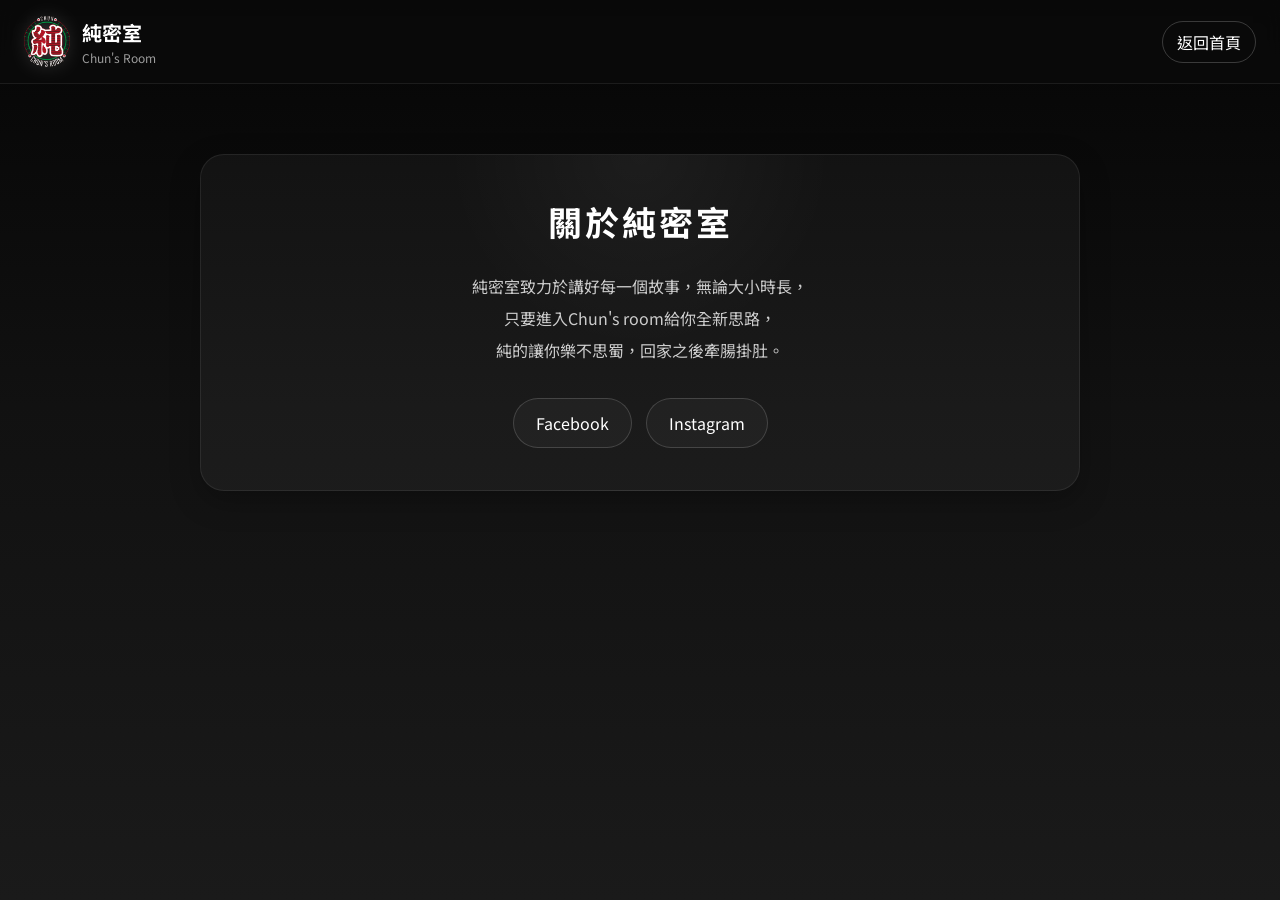
==== about.html @ 8e244197 "Update about.html" ====
<!DOCTYPE html>
<html lang="zh-TW">
<head>
  <meta charset="UTF-8">
  <meta name="viewport" content="width=device-width, initial-scale=1.0">
  <title>關於純密室｜Chun's Room</title>

  <link href="https://fonts.googleapis.com/css2?family=Noto+Sans+TC:wght@400;600;700&display=swap" rel="stylesheet">
  <link rel="stylesheet" href="style.css">

  <style>
    * {
      box-sizing: border-box;
    }

    body {
      margin: 0;
      min-height: 100vh;
      background: linear-gradient(to bottom, #050505 0%, #111 45%, #1a1a1a 100%);
      color: white;
      font-family: "Noto Sans TC", "Microsoft JhengHei", sans-serif;
      overflow-x: hidden;
    }

    .topbar {
      position: sticky;
      top: 0;
      z-index: 20;
      background: rgba(10,10,10,0.82);
      backdrop-filter: blur(10px);
      border-bottom: 1px solid rgba(255,255,255,0.08);
      padding: 16px 24px;
      display: flex;
      justify-content: space-between;
      align-items: center;
      gap: 12px;
      flex-wrap: wrap;
    }

    .brand {
      display: flex;
      align-items: center;
      gap: 12px;
      text-decoration: none;
      color: inherit;
      transition: transform 0.25s ease, opacity 0.25s ease;
    }

    .brand:hover {
      transform: scale(1.05);
      opacity: 0.95;
    }

    .brand img {
      width: 46px;
      filter: drop-shadow(0 0 10px rgba(255,255,255,0.2));
      transition: filter 0.25s ease;
    }

    .brand:hover img {
      filter: drop-shadow(0 0 14px rgba(255,255,255,0.45));
    }

    .brand h1 {
      margin: 0;
      font-size: 20px;
    }

    .brand p {
      margin: 2px 0 0;
      font-size: 12px;
      color: rgba(255,255,255,0.6);
    }

    .back-btn {
      border: 1px solid rgba(255,255,255,0.2);
      padding: 8px 14px;
      border-radius: 999px;
      color: white;
      text-decoration: none;
      transition: 0.25s ease;
    }

    .back-btn:hover {
      background: white;
      color: black;
    }

    .about-wrap {
      max-width: 920px;
      margin: 0 auto;
      padding: 70px 20px 80px;
    }

    .about-card {
      background:
        radial-gradient(circle at top, rgba(255,255,255,0.04), transparent 35%),
        rgba(255,255,255,0.04);
      border: 1px solid rgba(255,255,255,0.08);
      border-radius: 24px;
      padding: 42px 28px;
      text-align: center;
      box-shadow: 0 10px 30px rgba(0,0,0,0.25);
    }

    .about-card h2 {
      margin: 0 0 24px;
      font-size: 34px;
      letter-spacing: 3px;
    }

    .about-card p {
      margin: 0 auto;
      max-width: 720px;
      line-height: 2;
      font-size: 16px;
      color: rgba(255,255,255,0.78);
      white-space: pre-line;
    }

    .about-links {
      margin-top: 32px;
      display: flex;
      justify-content: center;
      gap: 14px;
      flex-wrap: wrap;
    }

    .about-links a {
      display: inline-block;
      padding: 12px 22px;
      border-radius: 999px;
      text-decoration: none;
      color: white;
      border: 1px solid rgba(255,255,255,0.16);
      background: rgba(255,255,255,0.03);
      transition: 0.25s ease;
    }

    .about-links a:hover {
      transform: translateY(-2px);
      background: white;
      color: black;
    }

    @media (max-width: 768px) {
      .about-wrap {
        padding: 50px 18px 60px;
      }

      .about-card {
        padding: 32px 20px;
      }

      .about-card h2 {
        font-size: 28px;
      }

      .about-card p {
        font-size: 15px;
      }
    }
  </style>
</head>
<body>

  <div class="topbar">
    <a class="brand" href="index.html">
      <img src="純-白PNG.png" alt="純密室 Logo">
      <div>
        <h1>純密室</h1>
        <p>Chun's Room</p>
      </div>
    </a>

    <a class="back-btn" href="index.html">返回首頁</a>
  </div>

  <section class="about-wrap">
    <div class="about-card">
      <h2>關於純密室</h2>

      <p>純密室致力於講好每一個故事，無論大小時長，
只要進入Chun's room給你全新思路，﻿
純的讓你樂不思蜀，回家之後牽腸掛肚。</p>

      <div class="about-links">
        <a href="https://www.facebook.com/chunsescaperoom" target="_blank" rel="noopener">Facebook</a>
        <a href="instagram.com/chunsroom/" target="_blank" rel="noopener">Instagram</a>
      </div>
    </div>
  </section>

</body>
</html>
---- style.css ----
/* ===== 全站通用字型 ===== */
body {
  margin: 0;
  font-family: "Noto Sans TC", "Microsoft JhengHei", sans-serif;
  color: white;

  background:
    radial-gradient(circle at top, rgba(130, 40, 255, 0.18), transparent 25%),
    radial-gradient(circle at right, rgba(0, 255, 255, 0.12), transparent 20%),
    linear-gradient(to bottom, #050505 0%, #0b0b12 45%, #111111 100%);

  overflow-x: hidden;
}

/* ===== 基本設定 ===== */
* {
  box-sizing: border-box;
}
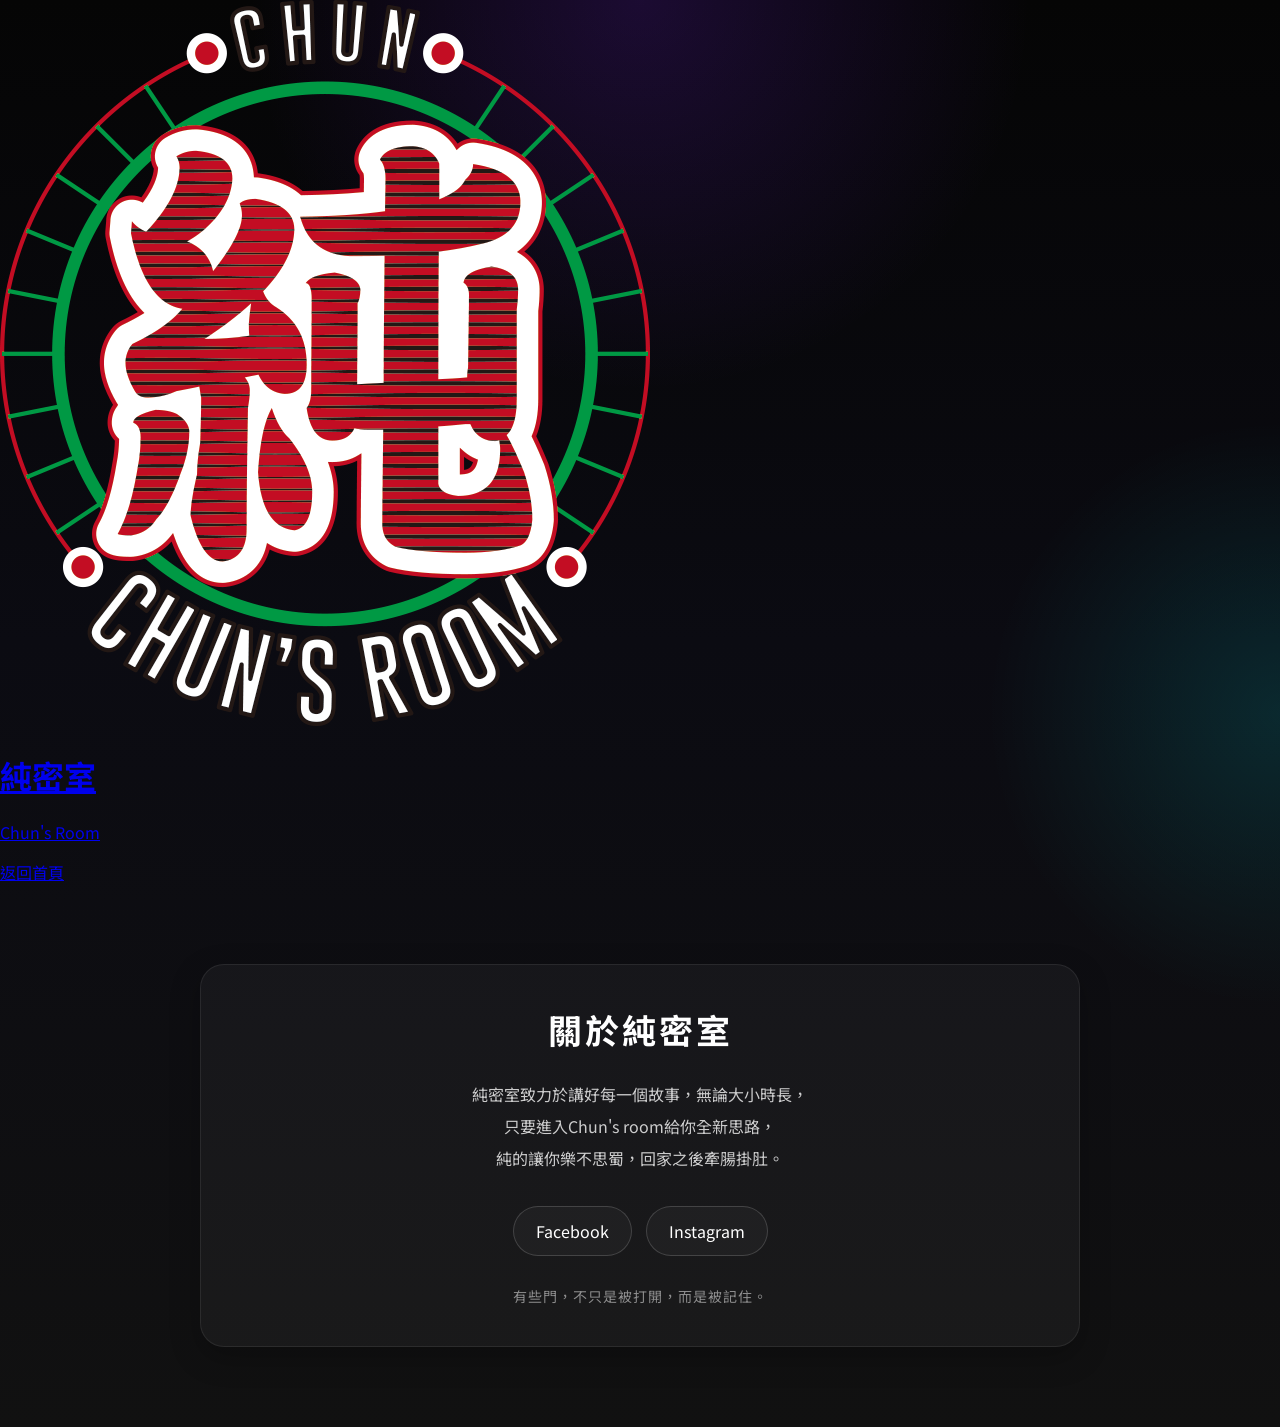
==== commit e7e423e4: "Update about.html" ====
--- a/about.html
+++ b/about.html
@@ -9,96 +9,17 @@
   <link rel="stylesheet" href="style.css">
 
   <style>
-    * {
-      box-sizing: border-box;
-    }
-
-    body {
-      margin: 0;
-      min-height: 100vh;
-      background: linear-gradient(to bottom, #050505 0%, #111 45%, #1a1a1a 100%);
-      color: white;
-      font-family: "Noto Sans TC", "Microsoft JhengHei", sans-serif;
-      overflow-x: hidden;
-    }
-
-    .topbar {
-      position: sticky;
-      top: 0;
-      z-index: 20;
-      background: rgba(10,10,10,0.82);
-      backdrop-filter: blur(10px);
-      border-bottom: 1px solid rgba(255,255,255,0.08);
-      padding: 16px 24px;
-      display: flex;
-      justify-content: space-between;
-      align-items: center;
-      gap: 12px;
-      flex-wrap: wrap;
-    }
-
-    .brand {
-      display: flex;
-      align-items: center;
-      gap: 12px;
-      text-decoration: none;
-      color: inherit;
-      transition: transform 0.25s ease, opacity 0.25s ease;
-    }
-
-    .brand:hover {
-      transform: scale(1.05);
-      opacity: 0.95;
-    }
-
-    .brand img {
-      width: 46px;
-      filter: drop-shadow(0 0 10px rgba(255,255,255,0.2));
-      transition: filter 0.25s ease;
-    }
-
-    .brand:hover img {
-      filter: drop-shadow(0 0 14px rgba(255,255,255,0.45));
-    }
-
-    .brand h1 {
-      margin: 0;
-      font-size: 20px;
-    }
-
-    .brand p {
-      margin: 2px 0 0;
-      font-size: 12px;
-      color: rgba(255,255,255,0.6);
-    }
-
-    .back-btn {
-      border: 1px solid rgba(255,255,255,0.2);
-      padding: 8px 14px;
-      border-radius: 999px;
-      color: white;
-      text-decoration: none;
-      transition: 0.25s ease;
-    }
-
-    .back-btn:hover {
-      background: white;
-      color: black;
-    }
-
-    .about-wrap {
+    .about-section {
       max-width: 920px;
-      margin: 0 auto;
-      padding: 70px 20px 80px;
+      margin: 80px auto;
+      padding: 0 20px;
     }
 
     .about-card {
-      background:
-        radial-gradient(circle at top, rgba(255,255,255,0.04), transparent 35%),
-        rgba(255,255,255,0.04);
+      background: rgba(255,255,255,0.04);
       border: 1px solid rgba(255,255,255,0.08);
       border-radius: 24px;
-      padding: 42px 28px;
+      padding: 40px 28px;
       text-align: center;
       box-shadow: 0 10px 30px rgba(0,0,0,0.25);
     }
@@ -143,13 +64,20 @@
       color: black;
     }
 
+    .about-extra {
+      margin-top: 30px;
+      color: rgba(255,255,255,0.5);
+      letter-spacing: 1px;
+      font-size: 14px;
+    }
+
     @media (max-width: 768px) {
-      .about-wrap {
-        padding: 50px 18px 60px;
+      .about-section {
+        margin: 56px auto;
       }
 
       .about-card {
-        padding: 32px 20px;
+        padding: 30px 20px;
       }
 
       .about-card h2 {
@@ -165,18 +93,17 @@
 <body>
 
   <div class="topbar">
-    <a class="brand" href="index.html">
+    <a class="brand logo-link" href="index.html">
       <img src="純-白PNG.png" alt="純密室 Logo">
       <div>
         <h1>純密室</h1>
         <p>Chun's Room</p>
       </div>
     </a>
-
     <a class="back-btn" href="index.html">返回首頁</a>
   </div>
 
-  <section class="about-wrap">
+  <section class="about-section">
     <div class="about-card">
       <h2>關於純密室</h2>
 
@@ -186,7 +113,11 @@
 
       <div class="about-links">
         <a href="https://www.facebook.com/chunsescaperoom" target="_blank" rel="noopener">Facebook</a>
-        <a href="instagram.com/chunsroom/" target="_blank" rel="noopener">Instagram</a>
+        <a href="https://instagram.com/chunsroom/" target="_blank" rel="noopener">Instagram</a>
+      </div>
+
+      <div class="about-extra">
+        有些門，不只是被打開，而是被記住。
       </div>
     </div>
   </section>
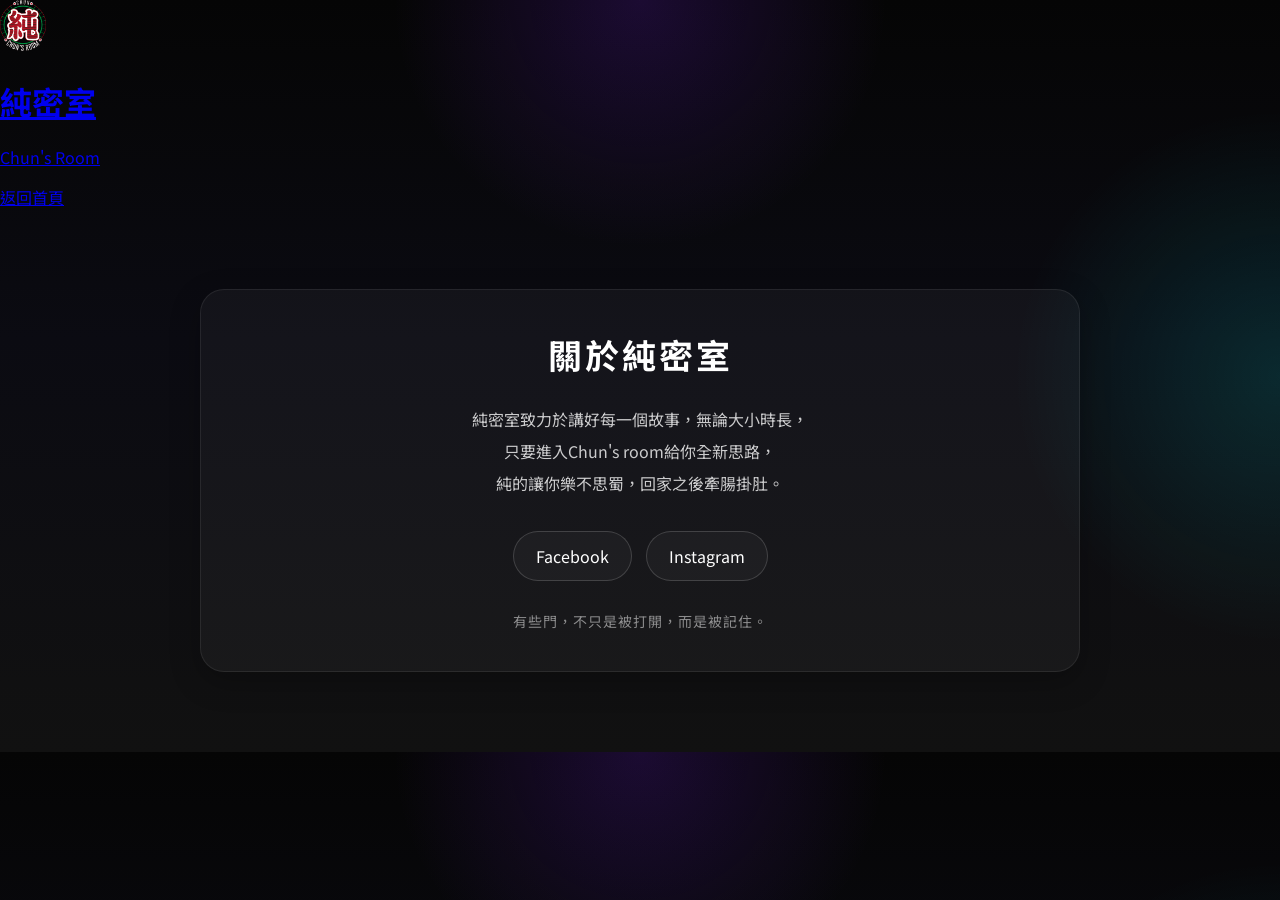
==== commit 97243acb: "Update about.html" ====
--- a/about.html
+++ b/about.html
@@ -9,6 +9,12 @@
   <link rel="stylesheet" href="style.css">
 
   <style>
+    /* 🔥 修正 Logo 爆掉 */
+    .topbar .brand img {
+      width: 46px !important;
+      height: auto;
+    }
+
     .about-section {
       max-width: 920px;
       margin: 80px auto;
@@ -90,6 +96,7 @@
     }
   </style>
 </head>
+
 <body>
 
   <div class="topbar">
@@ -112,8 +119,8 @@
 純的讓你樂不思蜀，回家之後牽腸掛肚。</p>
 
       <div class="about-links">
-        <a href="https://www.facebook.com/chunsescaperoom" target="_blank" rel="noopener">Facebook</a>
-        <a href="https://instagram.com/chunsroom/" target="_blank" rel="noopener">Instagram</a>
+        <a href="https://www.facebook.com/chunsescaperoom" target="_blank">Facebook</a>
+        <a href="https://instagram.com/chunsroom/" target="_blank">Instagram</a>
       </div>
 
       <div class="about-extra">
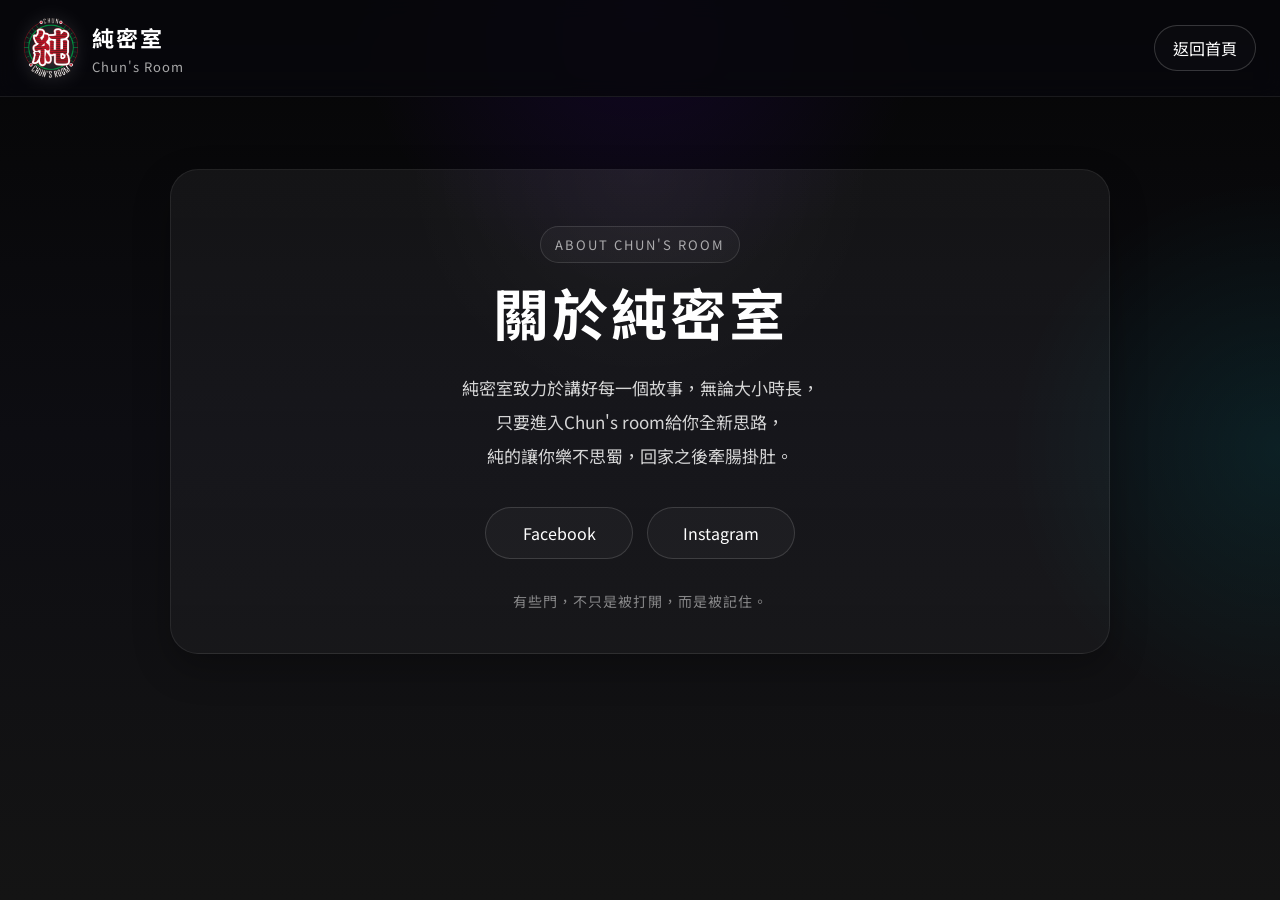
==== commit 89d89f35: "Update about.html" ====
--- a/about.html
+++ b/about.html
@@ -5,48 +5,159 @@
   <meta name="viewport" content="width=device-width, initial-scale=1.0">
   <title>關於純密室｜Chun's Room</title>
 
-  <link href="https://fonts.googleapis.com/css2?family=Noto+Sans+TC:wght@400;600;700&display=swap" rel="stylesheet">
-  <link rel="stylesheet" href="style.css">
+  <link href="https://fonts.googleapis.com/css2?family=Noto+Sans+TC:wght@400;500;700&display=swap" rel="stylesheet">
 
   <style>
-    /* 🔥 修正 Logo 爆掉 */
-    .topbar .brand img {
-      width: 46px !important;
+    * {
+      box-sizing: border-box;
+    }
+
+    body {
+      margin: 0;
+      min-height: 100vh;
+      background:
+        radial-gradient(circle at top, rgba(98, 0, 255, 0.12), transparent 26%),
+        radial-gradient(circle at right, rgba(0, 255, 255, 0.08), transparent 20%),
+        linear-gradient(to bottom, #050505 0%, #0d0d12 48%, #141414 100%);
+      color: white;
+      font-family: "Noto Sans TC", "Microsoft JhengHei", sans-serif;
+      overflow-x: hidden;
+    }
+
+    a {
+      text-decoration: none;
+      color: inherit;
+    }
+
+    .topbar {
+      position: sticky;
+      top: 0;
+      z-index: 50;
+      background: rgba(8, 8, 12, 0.85);
+      backdrop-filter: blur(10px);
+      border-bottom: 1px solid rgba(255,255,255,0.08);
+      padding: 18px 24px;
+      display: flex;
+      justify-content: space-between;
+      align-items: center;
+      gap: 16px;
+      flex-wrap: wrap;
+    }
+
+    .brand {
+      display: flex;
+      align-items: center;
+      gap: 14px;
+      transition: transform 0.25s ease, opacity 0.25s ease;
+    }
+
+    .brand:hover {
+      transform: scale(1.04);
+      opacity: 0.95;
+    }
+
+    .brand img {
+      width: 54px;
       height: auto;
-    }
-
-    .about-section {
-      max-width: 920px;
-      margin: 80px auto;
-      padding: 0 20px;
+      object-fit: contain;
+      filter: drop-shadow(0 0 10px rgba(255,255,255,0.2));
+      transition: filter 0.25s ease;
+    }
+
+    .brand:hover img {
+      filter: drop-shadow(0 0 14px rgba(255,255,255,0.4));
+    }
+
+    .brand-text h1 {
+      margin: 0;
+      font-size: 22px;
+      letter-spacing: 2px;
+      color: white;
+    }
+
+    .brand-text p {
+      margin: 4px 0 0;
+      font-size: 13px;
+      color: rgba(255,255,255,0.65);
+      letter-spacing: 1px;
+    }
+
+    .back-btn {
+      color: white;
+      border: 1px solid rgba(255,255,255,0.18);
+      padding: 10px 18px;
+      border-radius: 999px;
+      transition: 0.25s ease;
+      background: rgba(255,255,255,0.02);
+    }
+
+    .back-btn:hover {
+      background: white;
+      color: black;
+    }
+
+    .about-wrap {
+      max-width: 980px;
+      margin: 0 auto;
+      padding: 72px 20px 90px;
     }
 
     .about-card {
-      background: rgba(255,255,255,0.04);
+      background:
+        linear-gradient(180deg, rgba(255,255,255,0.05), rgba(255,255,255,0.03));
       border: 1px solid rgba(255,255,255,0.08);
-      border-radius: 24px;
-      padding: 40px 28px;
+      border-radius: 28px;
+      padding: 56px 34px 42px;
       text-align: center;
-      box-shadow: 0 10px 30px rgba(0,0,0,0.25);
+      box-shadow: 0 14px 36px rgba(0,0,0,0.28);
+      position: relative;
+      overflow: hidden;
+    }
+
+    .about-card::before {
+      content: "";
+      position: absolute;
+      inset: 0;
+      background:
+        radial-gradient(circle at top center, rgba(255,255,255,0.04), transparent 35%);
+      pointer-events: none;
+    }
+
+    .about-card > * {
+      position: relative;
+      z-index: 1;
+    }
+
+    .about-kicker {
+      display: inline-block;
+      margin-bottom: 18px;
+      padding: 8px 14px;
+      border-radius: 999px;
+      border: 1px solid rgba(255,255,255,0.12);
+      background: rgba(255,255,255,0.03);
+      color: rgba(255,255,255,0.62);
+      font-size: 13px;
+      letter-spacing: 2px;
     }
 
     .about-card h2 {
-      margin: 0 0 24px;
-      font-size: 34px;
+      margin: 0 0 28px;
+      font-size: clamp(34px, 5vw, 56px);
       letter-spacing: 3px;
-    }
-
-    .about-card p {
+      line-height: 1.1;
+    }
+
+    .about-text {
       margin: 0 auto;
       max-width: 720px;
       line-height: 2;
-      font-size: 16px;
-      color: rgba(255,255,255,0.78);
+      font-size: 17px;
+      color: rgba(255,255,255,0.82);
       white-space: pre-line;
     }
 
     .about-links {
-      margin-top: 32px;
+      margin-top: 34px;
       display: flex;
       justify-content: center;
       gap: 14px;
@@ -55,72 +166,88 @@
 
     .about-links a {
       display: inline-block;
-      padding: 12px 22px;
+      min-width: 148px;
+      padding: 13px 24px;
       border-radius: 999px;
-      text-decoration: none;
-      color: white;
-      border: 1px solid rgba(255,255,255,0.16);
+      color: white;
+      border: 1px solid rgba(255,255,255,0.14);
       background: rgba(255,255,255,0.03);
-      transition: 0.25s ease;
+      transition: transform 0.25s ease, background 0.25s ease, color 0.25s ease, border-color 0.25s ease;
     }
 
     .about-links a:hover {
       transform: translateY(-2px);
       background: white;
       color: black;
+      border-color: white;
     }
 
     .about-extra {
-      margin-top: 30px;
-      color: rgba(255,255,255,0.5);
+      margin-top: 32px;
+      color: rgba(255,255,255,0.48);
       letter-spacing: 1px;
       font-size: 14px;
     }
 
     @media (max-width: 768px) {
-      .about-section {
-        margin: 56px auto;
+      .topbar {
+        padding: 16px 18px;
+      }
+
+      .brand img {
+        width: 48px;
+      }
+
+      .brand-text h1 {
+        font-size: 20px;
+      }
+
+      .about-wrap {
+        padding: 50px 18px 60px;
       }
 
       .about-card {
-        padding: 30px 20px;
-      }
-
-      .about-card h2 {
-        font-size: 28px;
-      }
-
-      .about-card p {
+        padding: 38px 20px 32px;
+        border-radius: 22px;
+      }
+
+      .about-text {
         font-size: 15px;
+      }
+
+      .about-links a {
+        min-width: 132px;
       }
     }
   </style>
 </head>
-
 <body>
 
   <div class="topbar">
-    <a class="brand logo-link" href="index.html">
+    <a class="brand" href="index.html">
       <img src="純-白PNG.png" alt="純密室 Logo">
-      <div>
+      <div class="brand-text">
         <h1>純密室</h1>
         <p>Chun's Room</p>
       </div>
     </a>
+
     <a class="back-btn" href="index.html">返回首頁</a>
   </div>
 
-  <section class="about-section">
+  <section class="about-wrap">
     <div class="about-card">
+      <div class="about-kicker">ABOUT CHUN'S ROOM</div>
+
       <h2>關於純密室</h2>
 
-      <p>純密室致力於講好每一個故事，無論大小時長，
+      <div class="about-text">純密室致力於講好每一個故事，無論大小時長，
 只要進入Chun's room給你全新思路，﻿
-純的讓你樂不思蜀，回家之後牽腸掛肚。</p>
+純的讓你樂不思蜀，回家之後牽腸掛肚。</div>
 
       <div class="about-links">
-        <a href="https://www.facebook.com/chunsescaperoom" target="_blank">Facebook</a>
-        <a href="https://instagram.com/chunsroom/" target="_blank">Instagram</a>
+        <a href="https://www.facebook.com/chunsescaperoom" target="_blank" rel="noopener">Facebook</a>
+        <a href="https://instagram.com/chunsroom/" target="_blank" rel="noopener">Instagram</a>
       </div>
 
       <div class="about-extra">
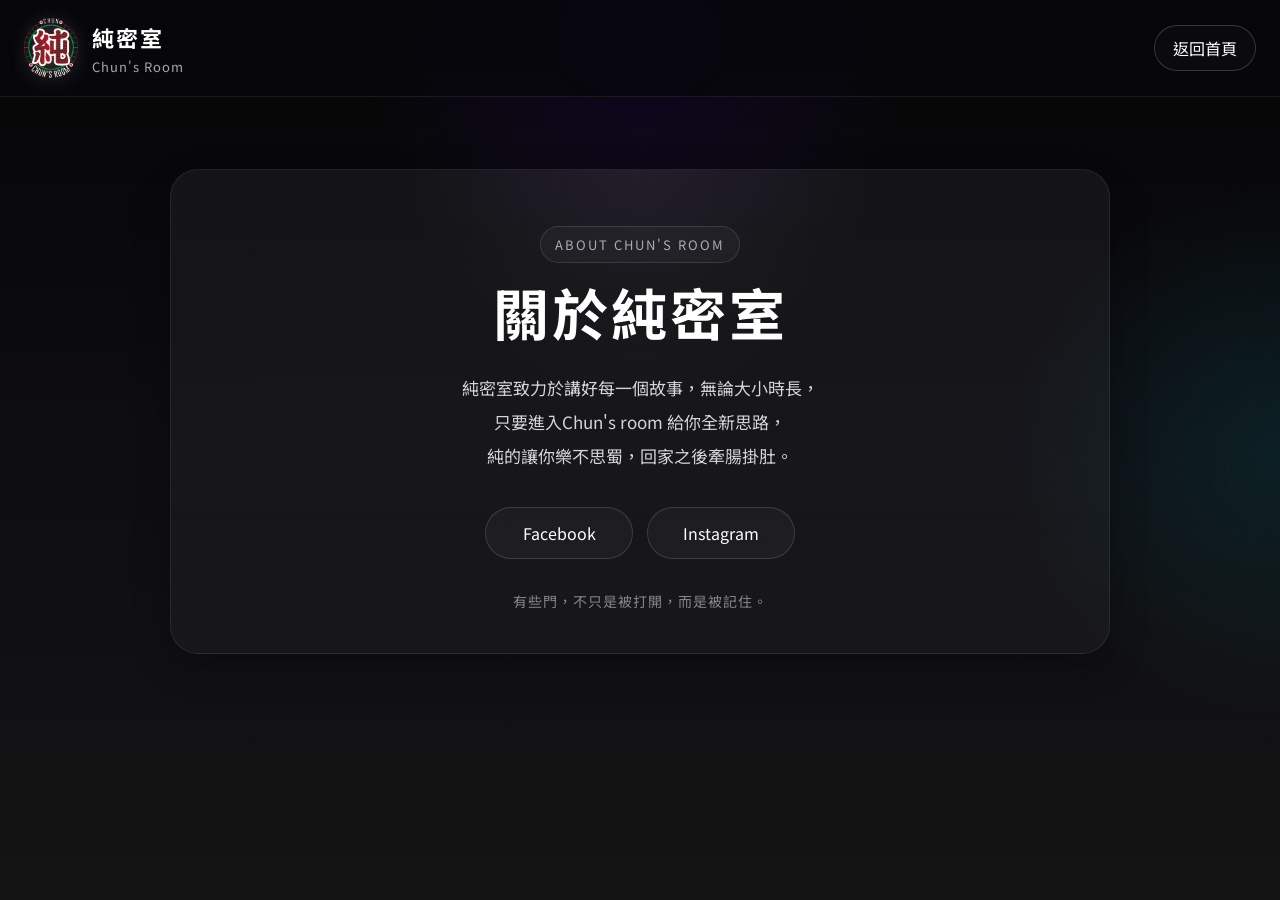
==== commit e5339fdf: "Update about.html" ====
--- a/about.html
+++ b/about.html
@@ -242,7 +242,7 @@
       <h2>關於純密室</h2>
 
       <div class="about-text">純密室致力於講好每一個故事，無論大小時長，
-只要進入Chun's room給你全新思路，﻿
+只要進入Chun's room 給你全新思路，﻿
 純的讓你樂不思蜀，回家之後牽腸掛肚。</div>
 
       <div class="about-links">
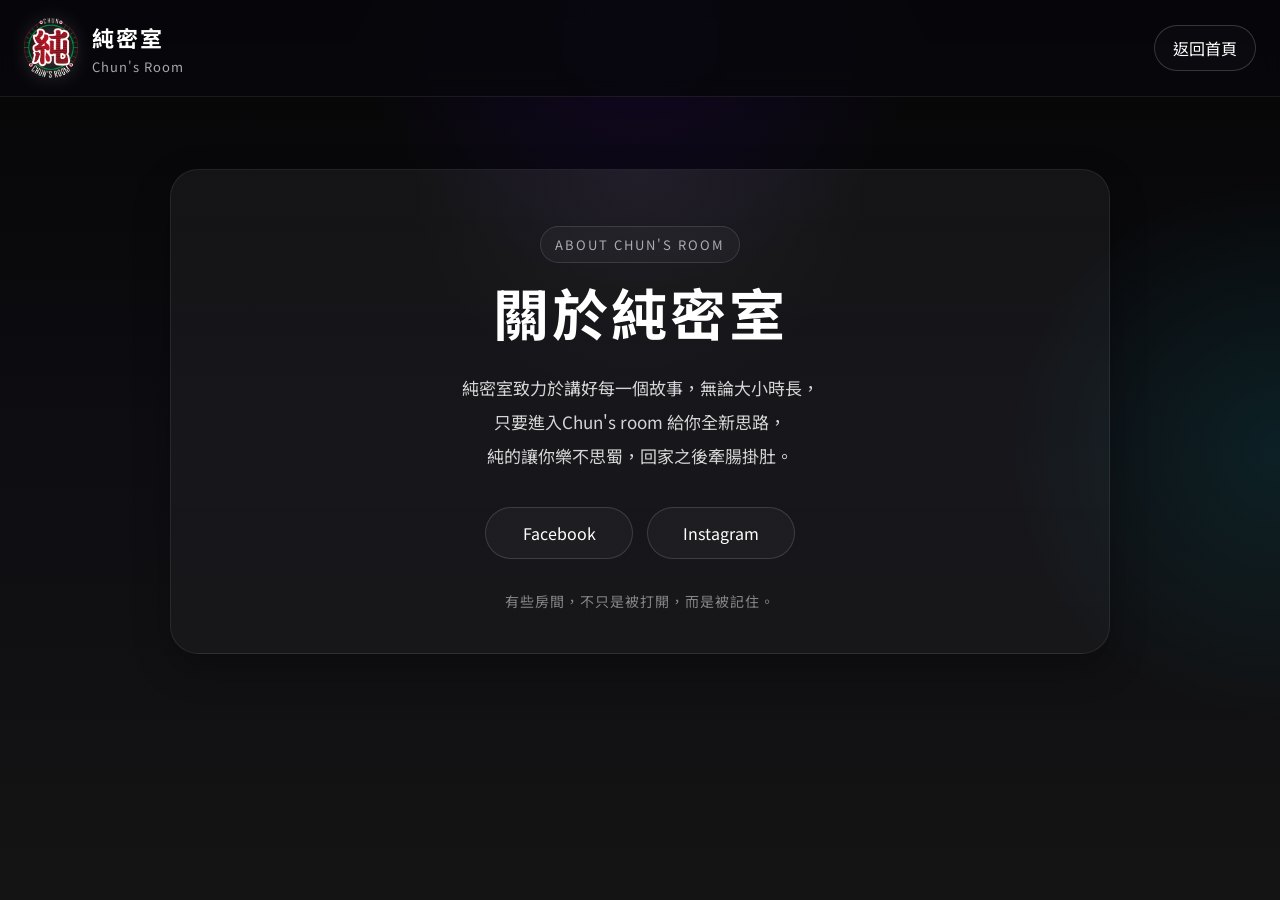
==== commit 75d9e031: "Update about.html" ====
--- a/about.html
+++ b/about.html
@@ -251,7 +251,7 @@
       </div>
 
       <div class="about-extra">
-        有些門，不只是被打開，而是被記住。
+        有些房間，不只是被打開，而是被記住。
       </div>
     </div>
   </section>
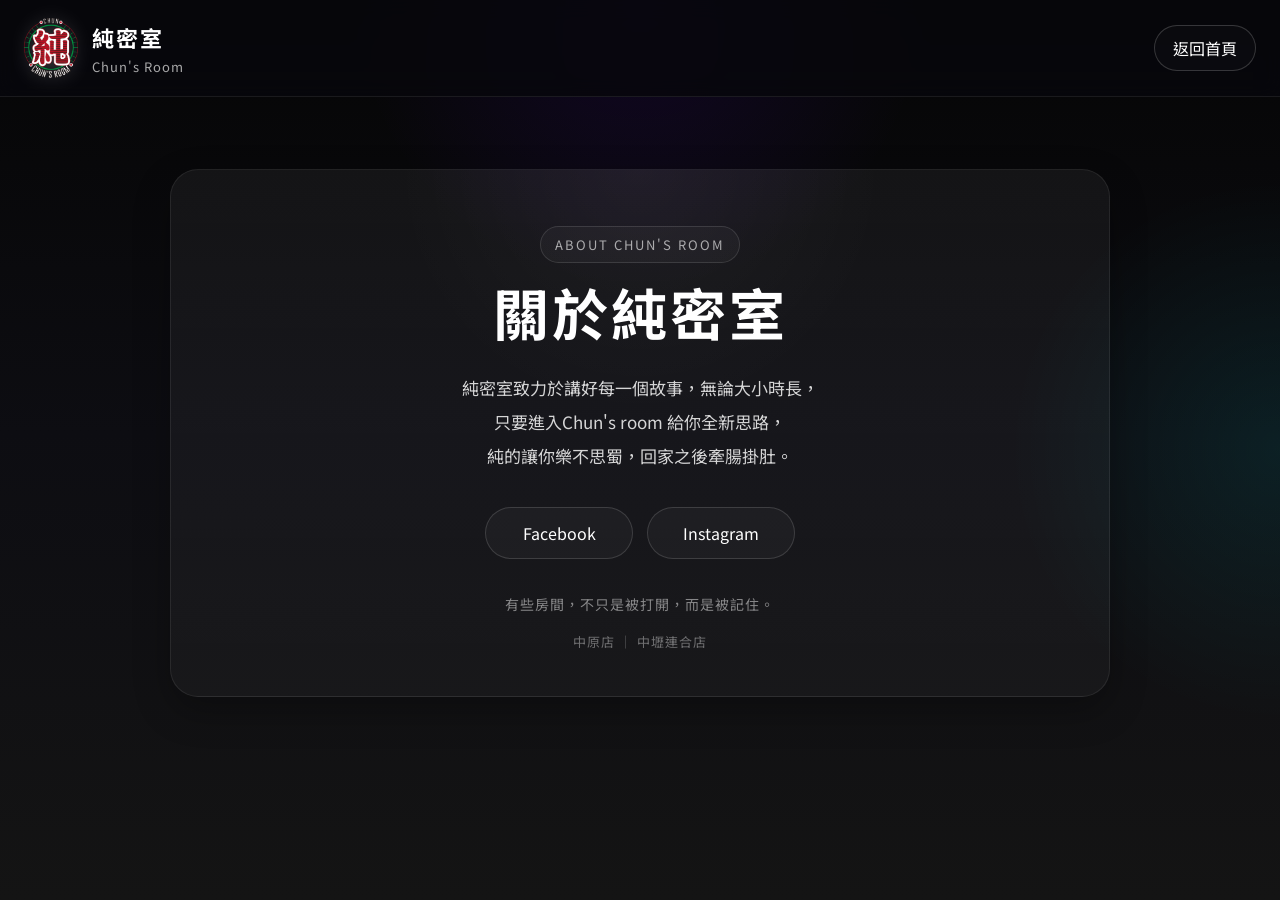
==== commit 48708c68: "Update about.html" ====
--- a/about.html
+++ b/about.html
@@ -187,6 +187,22 @@
       color: rgba(255,255,255,0.48);
       letter-spacing: 1px;
       font-size: 14px;
+      line-height: 1.9;
+    }
+
+    .about-sub-links {
+      margin-top: 12px;
+      font-size: 13px;
+      color: rgba(255,255,255,0.32);
+    }
+
+    .about-sub-links a {
+      color: rgba(255,255,255,0.38);
+      transition: color 0.25s ease, opacity 0.25s ease;
+    }
+
+    .about-sub-links a:hover {
+      color: rgba(255,255,255,0.72);
     }
 
     @media (max-width: 768px) {
@@ -252,6 +268,10 @@
 
       <div class="about-extra">
         有些房間，不只是被打開，而是被記住。
+        <div class="about-sub-links">
+          <a href="zhongyuan.html">中原店</a> ｜ 
+          <a href="zhongli.html">中壢連合店</a>
+        </div>
       </div>
     </div>
   </section>
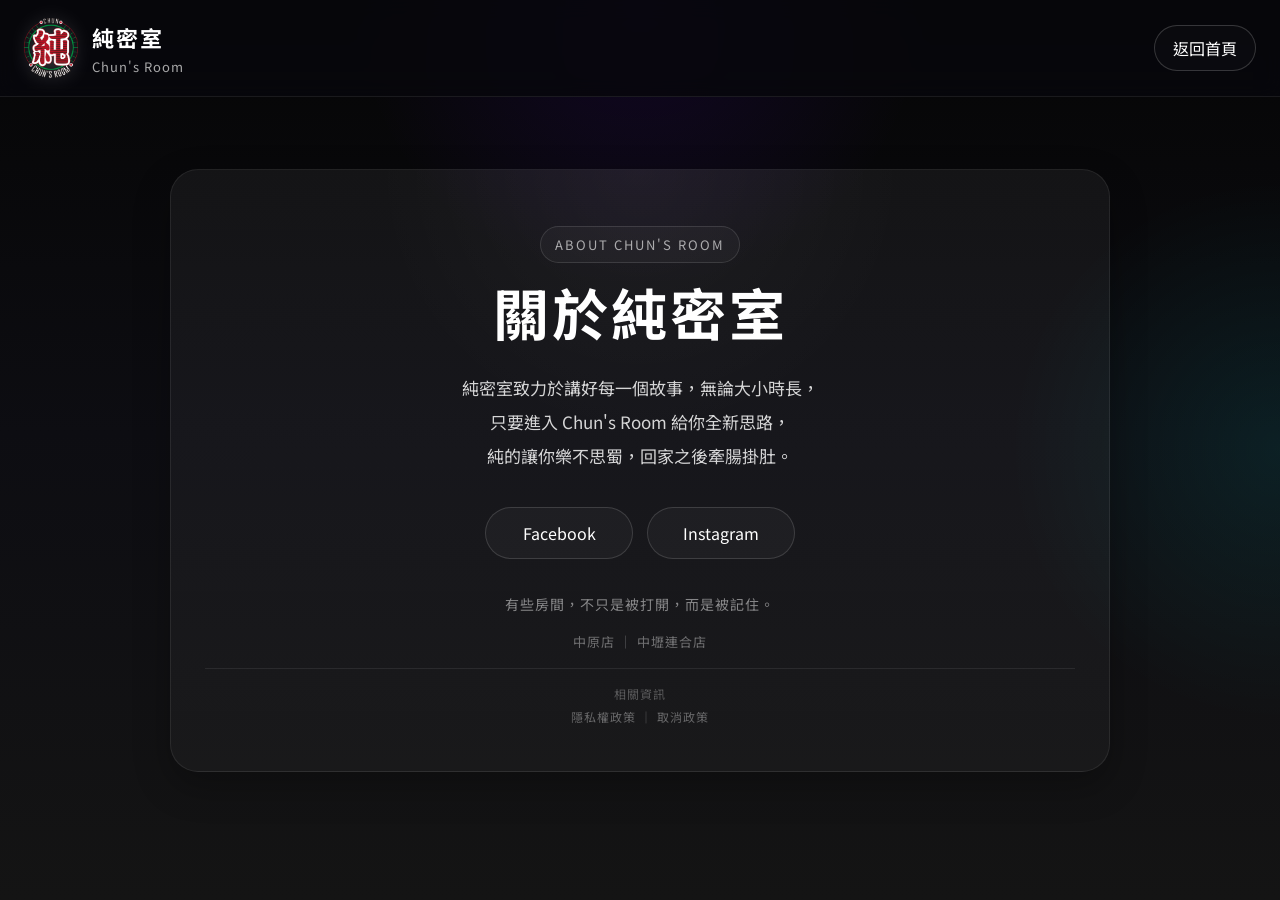
==== commit b8fe061d: "Update about.html" ====
--- a/about.html
+++ b/about.html
@@ -205,6 +205,22 @@
       color: rgba(255,255,255,0.72);
     }
 
+    .legal-links {
+      margin-top: 14px;
+      padding-top: 14px;
+      border-top: 1px solid rgba(255,255,255,0.08);
+      font-size: 12px;
+      color: rgba(255,255,255,0.28);
+    }
+
+    .legal-links a {
+      color: rgba(255,255,255,0.34);
+    }
+
+    .legal-links a:hover {
+      color: rgba(255,255,255,0.72);
+    }
+
     @media (max-width: 768px) {
       .topbar {
         padding: 16px 18px;
@@ -258,7 +274,7 @@
       <h2>關於純密室</h2>
 
       <div class="about-text">純密室致力於講好每一個故事，無論大小時長，
-只要進入Chun's room 給你全新思路，﻿
+只要進入 Chun's Room 給你全新思路，
 純的讓你樂不思蜀，回家之後牽腸掛肚。</div>
 
       <div class="about-links">
@@ -268,10 +284,17 @@
 
       <div class="about-extra">
         有些房間，不只是被打開，而是被記住。
+
         <div class="about-sub-links">
           <a href="zhongyuan.html">中原店</a> ｜ 
           <a href="zhongli.html">中壢連合店</a>
         </div>
+
+        <div class="legal-links">
+          相關資訊<br>
+          <a href="privacy.html">隱私權政策</a> ｜ 
+          <a href="cancellation.html">取消政策</a>
+        </div>
       </div>
     </div>
   </section>
